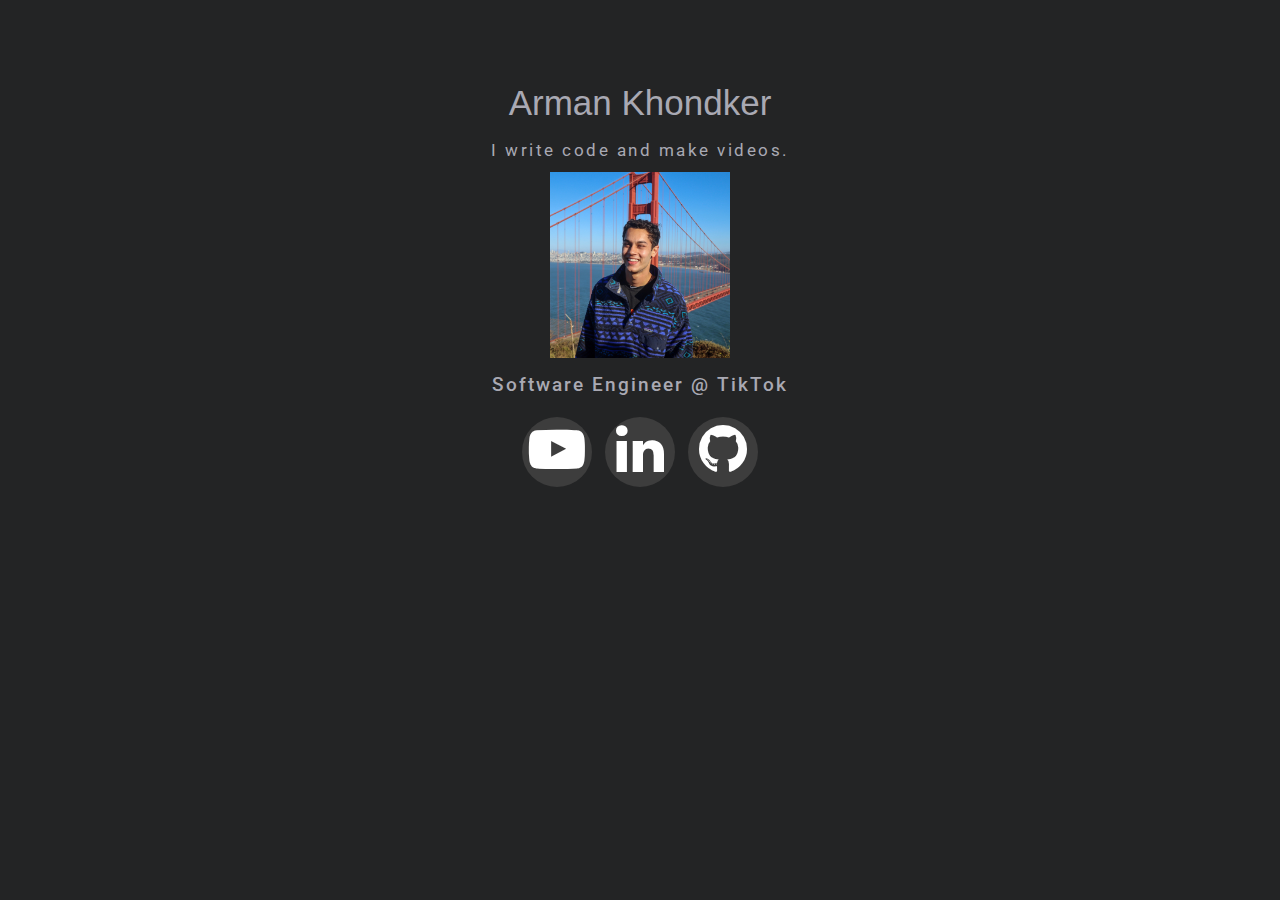
==== index.html @ ee746a55 "improve UI" ====
<!doctype html>
<!--[if lt IE 7]>      <html class="no-js lt-ie9 lt-ie8 lt-ie7" lang=""> <![endif]-->
<!--[if IE 7]>         <html class="no-js lt-ie9 lt-ie8" lang=""> <![endif]-->
<!--[if IE 8]>         <html class="no-js lt-ie9" lang=""> <![endif]-->
<!--[if gt IE 8]><!-->
<html class="no-js" lang="">
<!--<![endif]-->

<head>
<meta charset="utf-8">
<meta name="description" content="">
<meta name="viewport" content="width=device-width, initial-scale=1">
<title>hi 👋, i'm arman!</title>
<link rel="stylesheet" href="css/bootstrap.min.css">
<link rel="stylesheet" href="css/jquery.fancybox.css">
<link rel="stylesheet" href="css/main.css">
<link rel="stylesheet" href="css/responsive.css">
<link rel="stylesheet" href="css/animate.min.css">
<link rel="stylesheet" href="https://maxcdn.bootstrapcdn.com/font-awesome/4.4.0/css/font-awesome.min.css">
<link rel="icon" href="images/favicon.png">
</head>

<body>
<!-- header section -->
<section class="innerbanner" role="banner">
  <header id="header"> 
    <!-- navigation section  -->
   <div class="header-content clearfix"> 
      <nav class="navigation" role="navigation">
        <ul class="primary-nav">
  
        </ul>
      </nav></div>
    <!-- navigation section  --> 
  </header>

  <!-- banner text -->
  <div class="container">
    <div class="col-md-10 col-md-offset-1">
      <div class="banner-text text-center">
        <h1>Arman Khondker</h1>
        <div class="text-secondary"><p> I write code and make videos.</p></div>
      <div class="col-md-10 col-md-offset-1 text-center"> 
          <img src="images/cropped_sf.jpg" style="width:180px;">   
          <p>Software Engineer @ TikTok
          </p>
        </p>
        <!-- banner text --> 
        <div class="topLinks">
            <ul id="ulTop">
                <li><a title = "My YouTube" href="https://www.youtube.com/@armankhondker" target="_blank"><i class="fa fa-youtube-play fa-4x"></i></a></li>
                <li><a title = "My LinkedIn" href="https://www.linkedin.com/in/armankhondker" target="_blank"><i class="fa fa-linkedin fa-4x"></i></a></li>
                                <li><a title = "My Github" href="https://github.com/ArmanKhondker" target="_blank" class=><i class="fa fa-github fa-4x"></i></a></li>
                <!-- <li><a title = "My Twitter" href="https://www.twitter.com/armankhon" target="_blank"><i class="fa fa-twitter fa-4x"></i></a></li> -->
                <!-- <li><a title = "My Resume" href="Arman_Khondker_Resume_2023.pdf" target="_blank"><i class="fa fa-fw fa-file-pdf-o fa-5x"></i></a></li> -->
              </ul>
            </div>
      </div>
    </div>
  </div>
</section>

<!-- JS FILES --> 
<script src="https://ajax.googleapis.com/ajax/libs/jquery/1.11.3/jquery.min.js"></script> 
<script src="js/bootstrap.min.js"></script> 
<script src="js/jquery.fancybox.pack.js"></script> 
<script src="js/jquery.waypoints.min.js"></script> 
<script src="js/retina.min.js"></script> 
<script src="js/modernizr.js"></script> 
<script src="js/main.js"></script>
</body>
</html>
---- css/main.css ----
/* ------------------------------------------------------------------------------
	Template Name: Minifolio
	Author: Designstub
	Author URI: http://www.designstub.com
	License: GNU General Public License version 3.0
	License URI: http://www.gnu.org/licenses/gpl-3.0.html
	Version: 1.0

/* ------------------------------------------------------------------------------
	Typography
-------------------------------------------------------------------------------*/

@import url(http://fonts.googleapis.com/css?family=Roboto:300,400,500,600,700);
@import url(http://fonts.googleapis.com/css?family=Roboto%20Slab:300,400,500,600,700);
@import url('https://fonts.googleapis.com/css?family=Rammetto+One');


@font-face{
	src: url(fonts/ObelixPro-cyr.ttf);
	font-family: oblix;
}

p {
	font-size: 14px;
	line-height: 22.4px;
	color: #a9a9b3;
}

h1 {
	font-size: 35px;
	color: #2d3033;
}
h2 {
	font-size: 40px;
	color: #2d3033;
}
h3 {
	font-size: 28px;
	color: #2d3033;
	font-weight: 300;
}
h4 {
	font-size: 22px;
	color: #2d3033;
	font-weight: 400;
}
h5 {
	font-size: 14px;
	color: #2d3033;
	/* text-transform: uppercase; */
	font-weight: 700;
}
.btn {
	background-color: #3bc492;
	color: #fff;
	font-size: 13px;
	font-weight: 600;
	letter-spacing: 5px;
	border: 0;
	-moz-border-radius: 2px;
	-webkit-border-radius: 2px;
	border-radius: 2px;
	display: inline-block;
	text-transform: uppercase;
}
.btn:hover, .btn:focus {
	background-color: #3d3d3d;
	color: #fff;
}
.btn-large {
	padding: 15px 40px;
}
b{
	font-family: 'Segoe UI', Tahoma, Geneva, Verdana, sans-serif; 
	/*font-style: italic;*/
	/* font-weight: 500; */
}
/* ------------------------------------------------------------------------------
	Global Styles
-------------------------------------------------------------------------------*/
a {
	color: white;
}
.test {
	color: black;
}
a:hover, a:focus {
	text-decoration: none;
	-moz-transition: background-color, color, 0.3s;
	-o-transition: background-color, color, 0.3s;
	-webkit-transition: background-color, color, 0.3s;
	transition: background-color, color, 0.3s;
}
body {
	font-family: "Roboto", sans-serif;
	font-weight: 400;
	color: #6c7279;
	background-color: #232425;
}
ul, ol {
	margin: 0;
	padding: 0;
}
ul li {
	list-style: none;
	font-weight:bold;
}
#ulTop li {
    background: #3d3d3d none repeat scroll 0 0;
	border-radius: 50%;
	color: #ffffff;
	width: 70px;
	height: 70px;
	border-radius: 50%;
	padding: 4px 0;
	margin: 0 5px;
	display: inline-block;
	float: none;
}
.topLinks {
	padding-top: 5px;
	padding-bottom: 75px;
	color: white;
}

.fa:before {
    content: "\f09b";
    color: white;

}
.section {
	padding: 80px 0;
	/* background-color: #F2994A;  */
}

.section2 {
		background-color: #F2994A; 
		/* padding: 10px 0; */
}
.no-padding {
	padding: 0;
}
.no-gutter [class*=col-] {
	padding-right: 0;
	padding-left: 0;
}
.space
{
	margin-top:60px;	
}
/* ------------------------------------------------------------------------------
	Header
-------------------------------------------------------------------------------*/
#header {
	position: fixed;
	width: 100%;
	z-index: 999;
}
#header .header-content {
	margin: 0 auto;
	max-width: 1170px;
	padding: 30px 0;
	padding-right: 27px;
	width: 100%;
	-moz-transition: padding 0.0s;
	-o-transition: padding 0.0s;
	-webkit-transition: padding 0.0s;
	transition: padding 0.0s;
	text-align: center;
}
#header .logo {
	float: left;
}
#header.fixed {
	background-color: #222
}
#header.fixed .header-content {
	border-bottom: 0;
	padding: 0px 0;
}
#header.fixed .nav-toggle {
	top: 8px;
}
.navigation.open {
	opacity: 0.9;
	visibility: visible;
	-moz-transition: opacity 0.5s;
	-o-transition: opacity 0.5s;
	-webkit-transition: opacity 0.5s;
	transition: opacity 0.5s;
}
.navigation {
	float: center;
}
.navigation2 {
	float: center;
}

.navigation2 a {
	color: #949494;
	font-size: 13px;
	font-weight: bold;
	margin-left: 40px;
	letter-spacing: 2px;
	font-family: 'Segoe UI', Tahoma, Geneva, Verdana, sans-serif; 
}
.navigation li {
	display: inline-block;
}
.navigation a {
	color: #949494;
	font-size: 12px;
	font-weight: bold;
	margin-left: 25px;
	letter-spacing: 1.5px;
	font-family: 'Segoe UI', Tahoma, Geneva, Verdana, sans-serif; 
}
.navigation a:hover, .navgiation2 a:hover, .navigation a.active {
	color: #5A5A5A;
}
.nav-toggle {
	display: none;
	height: 35px;
	overflow: hidden;
	position: fixed;
	right: 5%;
	text-indent: 100%;
	top: 32px;
	white-space: nowrap;
	width: 35px;
	z-index: 99999;
	-moz-transition: all 0.3s;
	-o-transition: all 0.3s;
	-webkit-transition: all 0.3s;
	transition: all 0.3s;
}
.nav-toggle:before, .nav-toggle:after {
	border-radius: 50%;
	content: "";
	height: 100%;
	left: 0;
	position: absolute;
	top: 0;
	width: 100%;
	-moz-transform: translateZ(0);
	-ms-transform: translateZ(0);
	-webkit-transform: translateZ(0);
	transform: translateZ(0);
	-moz-backface-visibility: hidden;
	-webkit-backface-visibility: hidden;
	backface-visibility: hidden;
	-moz-transition-property: -moz-transform;
	-o-transition-property: -o-transform;
	-webkit-transition-property: -webkit-transform;
	transition-property: transform;
}
.nav-toggle:before {
	-moz-transform: scale(1);
	-ms-transform: scale(1);
	-webkit-transform: scale(1);
	transform: scale(1);
	-moz-transition-duration: 0.3s;
	-o-transition-duration: 0.3s;
	-webkit-transition-duration: 0.3s;
	transition-duration: 0.3s;
}
.nav-toggle:after {
	-moz-transform: scale(0);
	-ms-transform: scale(0);
	-webkit-transform: scale(0);
	transform: scale(0);
	-moz-transition-duration: 0s;
	-o-transition-duration: 0s;
	-webkit-transition-duration: 0s;
	transition-duration: 0s;
}
.nav-toggle span {
	background-color: #949494;
	bottom: auto;
	display: inline-block;
	height: 3px;
	left: 50%;
	position: absolute;
	right: auto;
	top: 50%;
	width: 18px;
	z-index: 10;
	-moz-transform: translateX(-50%) translateY(-50%);
	-ms-transform: translateX(-50%) translateY(-50%);
	-webkit-transform: translateX(-50%) translateY(-50%);
	transform: translateX(-50%) translateY(-50%);
}
.nav-toggle span:before, .nav-toggle span:after {
	background-color: #949494;
	content: "";
	height: 100%;
	position: absolute;
	right: 0;
	top: 0;
	width: 100%;
	-moz-transform: translateZ(0);
	-ms-transform: translateZ(0);
	-webkit-transform: translateZ(0);
	transform: translateZ(0);
	-moz-backface-visibility: hidden;
	-webkit-backface-visibility: hidden;
	backface-visibility: hidden;
	-moz-transition: -moz-transform 0.3s;
	-o-transition: -o-transform 0.3s;
	-webkit-transition: -webkit-transform 0.3s;
	transition: transform 0.3s;
}
.nav-toggle span:before {
	-moz-transform: translateY(-6px) rotate(0deg);
	-ms-transform: translateY(-6px) rotate(0deg);
	-webkit-transform: translateY(-6px) rotate(0deg);
	transform: translateY(-6px) rotate(0deg);
}
.nav-toggle span:after {
	-moz-transform: translateY(6px) rotate(0deg);
	-ms-transform: translateY(6px) rotate(0deg);
	-webkit-transform: translateY(6px) rotate(0deg);
	transform: translateY(6px) rotate(0deg);
}
.nav-toggle.close-nav:before {
	-moz-transform: scale(0);
	-ms-transform: scale(0);
	-webkit-transform: scale(0);
	transform: scale(0);
}
.nav-toggle.close-nav:after {
	-moz-transform: scale(1);
	-ms-transform: scale(1);
	-webkit-transform: scale(1);
	transform: scale(1);
}
.nav-toggle.close-nav span {
	background-color: rgba(255, 255, 255, 0);
}
.nav-toggle.close-nav span:before, .nav-toggle.close-nav span:after {
	background-color: black;
}
.nav-toggle.close-nav span:before {
	-moz-transform: translateY(0) rotate(45deg);
	-ms-transform: translateY(0) rotate(45deg);
	-webkit-transform: translateY(0) rotate(45deg);
	transform: translateY(0) rotate(45deg);
}
.nav-toggle.close-nav span:after {
	-moz-transform: translateY(0) rotate(-45deg);
	-ms-transform: translateY(0) rotate(-45deg);
	-webkit-transform: translateY(0) rotate(-45deg);
	transform: translateY(0) rotate(-45deg);
}
/* ------------------------------------------------------------------------------
	Banner
-------------------------------------------------------------------------------*/

.banner {
	 background-image: linear-gradient(white, white);
}
.banner-text {
	padding-top: 7%;
}
.banner-text h1 {
	color: #a9a9b3;
	font-family: 'Segoe UI', Tahoma, Geneva, Verdana, sans-serif; 
	font-size: 70x;
	font-weight: 500;
}
.banner-text p {
	color: #a9a9b3;
	font-size: 19px;
	font-weight: 500;
	letter-spacing: 2px;
	line-height: 24px;
	margin-top: 15px;
	margin-bottom: 10px;
}
/* ------------------------------------------------------------------------------
	Description Text
-------------------------------------------------------------------------------*/

.descripton p {
	color: #3d3d3d;
	font-size: 18px;
	line-height: 33px;
	font-weight: 400;
}
/* ------------------------------------------------------------------------------
	Works
-------------------------------------------------------------------------------*/
.work {
  -moz-box-shadow: 0 0 0 1px #fff;
  -webkit-box-shadow: 0 0 0 1px #fff;
  box-shadow: 0 0 0 1px #fff;

  overflow: hidden;
  position: relative;
  visibility: hidden; }
  .work img
  {
	width:100%;
	height:100%;  
  }
  .work .overlay {
    background: rgba(64, 35, 97, 0.9);
    height: 100%;
    left: 0;
    opacity: 0;
    position: absolute;
    top: 0;
    width: 100%;
    -moz-transition: opacity, 0.3s;
    -o-transition: opacity, 0.3s;
    -webkit-transition: opacity, 0.3s;
    transition: opacity, 0.3s; }
  .work .overlay-caption {
    position: absolute;
    text-align: center;
    top: 50%;
    width: 100%;
    -moz-transform: translateY(-50%);
    -ms-transform: translateY(-50%);
    -webkit-transform: translateY(-50%);
    transform: translateY(-50%); }
  .work h5, .work p, .work img {
    -moz-transition: all, 0.5s;
    -o-transition: all, 0.5s;
    -webkit-transition: all, 0.5s;
    transition: all, 0.5s; }
  .work h5, .work p {
    color: #fff;
    margin: 0;
    opacity: 0; }
  .work h5 {
    margin-bottom: 5px;
    -moz-transform: translate3d(0, -200%, 0);
    -ms-transform: translate3d(0, -200%, 0);
    -webkit-transform: translate3d(0, -200%, 0);
    transform: translate3d(0, -200%, 0); }
  .work p {
    -moz-transform: translate3d(0, 200%, 0);
    -ms-transform: translate3d(0, 200%, 0);
    -webkit-transform: translate3d(0, 200%, 0);
    transform: translate3d(0, 200%, 0); }

.work-box:hover img {
  -moz-transform: scale(1.2);
  -ms-transform: scale(1.2);
  -webkit-transform: scale(1.2);
  transform: scale(1.2); }
.work-box:hover .overlay {
  opacity: 1; }
  .work-box:hover .overlay h5, .work-box:hover .overlay p {
    opacity: 1;
    -moz-transform: translate3d(0, 0, 0);
    -ms-transform: translate3d(0, 0, 0);
    -webkit-transform: translate3d(0, 0, 0);
    transform: translate3d(0, 0, 0); }
	
	/* ------------------------------------------------------------------------------
	Work animation
-------------------------------------------------------------------------------*/
.work:nth-child(1) {
  -moz-animation-delay: 0.1s;
  -webkit-animation-delay: 0.1s;
  animation-delay: 0.1s; }
.work:nth-child(2) {
  -moz-animation-delay: 0.2s;
  -webkit-animation-delay: 0.2s;
  animation-delay: 0.2s; }
.work:nth-child(3) {
  -moz-animation-delay: 0.3s;
  -webkit-animation-delay: 0.3s;
  animation-delay: 0.3s; }
.work:nth-child(4) {
  -moz-animation-delay: 0.4s;
  -webkit-animation-delay: 0.4s;
  animation-delay: 0.4s; }
.work:nth-child(5) {
  -moz-animation-delay: 0.8s;
  -webkit-animation-delay: 0.8s;
  animation-delay: 0.8s; }
.work:nth-child(6) {
  -moz-animation-delay: 0.7s;
  -webkit-animation-delay: 0.7s;
  animation-delay: 0.7s; }
.work:nth-child(7) {
  -moz-animation-delay: 0.6s;
  -webkit-animation-delay: 0.6s;
  animation-delay: 0.6s; }
.work:nth-child(8) {
  -moz-animation-delay: 0.5s;
  -webkit-animation-delay: 0.5s;
  animation-delay: 0.5s; }
  .work:nth-child(9) {
	-moz-animation-delay: 0.9s;
	-webkit-animation-delay: 0.9s;
	animation-delay: 0.9s; }
  .work:nth-child(10) {
	-moz-animation-delay: 1.0s;
	-webkit-animation-delay: 1.0s;
	animation-delay: 1.0s; }
  .work:nth-child(11) {
	-moz-animation-delay: 1.1s;
	-webkit-animation-delay: 1.1s;
	animation-delay: 1.1s; }
  .work:nth-child(12) {
	-moz-animation-delay: 1.2s;
	-webkit-animation-delay: 1.2s;
	animation-delay: 1.2s; }
  .work:nth-child(13) {
	-moz-animation-delay: 1.6s;
	-webkit-animation-delay: 1.6s;
	animation-delay: 1.6s; }
  .work:nth-child(14) {
	-moz-animation-delay: 1.5s;
	-webkit-animation-delay: 1.5s;
	animation-delay: 1.5s; }
  .work:nth-child(15) {
	-moz-animation-delay: 1.4s;
	-webkit-animation-delay: 1.4s;
	animation-delay: 1.4s; }
  .work:nth-child(16) {
	-moz-animation-delay: 1.3s;
	-webkit-animation-delay: 1.3s;
	animation-delay: 1.3s; }

.animated {
  visibility: visible; }
  
/* ------------------------------------------------------------------------------
	Hire me
-------------------------------------------------------------------------------*/
.hireme {
	background-color: ##bb0000;
}
.hireme h3 {
	font-family: "Roboto", sans-serif;
	font-size: 30px;
	font-weight: 400;
	margin-top: 0;
}
.hireme p {
	color: #2d3033;
	font-family: "Roboto", sans-serif;
	font-size: 16px;
	font-weight: 400;
}
.hireme .btn {
	margin-top: 30px;
}
/* ------------------------------------------------------------------------------
	Footer
-------------------------------------------------------------------------------*/
.footer {
	 background-image: linear-gradient(white, #white);
	text-align: center;
}
.footer p {
	font-family: "Roboto", sans-serif;
	font-size: 11px;
	color: #fafafa;
	letter-spacing: 2px;
	text-transform: uppercase;
}
.footer a {
	color: #fafafa;
}
.footer a:hover {
	color: #e84545;
}
.footer .footer-share {
	margin-top: 0;
}
.footer .footer-share li {
	background: #3d3d3d none repeat scroll 0 0;
	border-radius: 50%;
	color: black;
	width: 90px;
	height: 90px;
	border-radius: 50%;
	padding: 4px 0;
	margin: 0 5px;
	display: inline-block;
	float: none;
}
.footer .footer-share a {
	color: #fff;
}
.footer .fa-heart:before {
	color: #e84545;
	font-size: 11px;
	margin: 0 2px;
}
  
/* ------------------------------------------------------------------------------
	Inner Page Banner
-------------------------------------------------------------------------------*/

.innerbanner {
	background-image: linear-gradient(white,#white);text-transform: 
	min-height: 100%;
}
.innerbanner-text {
	padding-top: 20%;
}

.innerbanner-text p {
	color: #000000;text-transform: 
	font-family: "Rammeto One", sans-serif;
	font-size: 36px;
	font-weight: 400;
	letter-spacing: 3px;
	line-height: 24px;
	margin-top: 30px;
	margin-bottom: 80px;
}
/* ------------------------------------------------------------------------------
	Inner description
-------------------------------------------------------------------------------*/

.inner-description h1 {
	color: white;
	font-size: 28px;
	font-weight: 700;
	margin-top:55px;
	font-family: 'Segoe UI', Tahoma, Geneva, Verdana, sans-serif; 
}
.inner-description p {
	color: white;
	font-size: 23px;
	line-height: 33px;
	font-weight: 400;
	font-family: 'Segoe UI', Tahoma, Geneva, Verdana, sans-serif; 
}
.inner-description img
{
	width:200px;
/* border-radius:50%;	 */
}


/* ------------------------------------------------------------------------------
	Contact form
-------------------------------------------------------------------------------*/
.conForm
{
margin-top:50px;	
}
.conForm input {
	background:##bb0000;
	color:#797979;
	padding:15px 30px;
	border:none;
	margin-right:3%;
	margin-bottom:30px;
	outline:none;
	font-style:normal;
	border:#f4f3f3 1px solid;
	font-size:15px;
}
.conForm input.noMarr {
	margin-right:0px;
}
.conForm textarea {
	background:##bb0000;
	color:#797979;
	padding:15px 30px;
	margin-bottom:18px;
	outline:none;
	height:300px;
	font-style:normal;
	resize:none;
	font-size:15px;
	border:#f4f3f3 1px solid;
}


.conForm .submitBnt {
	background:#3bc492;
	color: #fff;
		padding: 15px 40px;
	font-size: 13px;
	font-weight: 600;
	letter-spacing: 5px;
	border: 0;
	-moz-border-radius: 2px;
	-webkit-border-radius: 2px;
	border-radius: 2px;
	display: inline-block;
	text-transform: uppercase;
}
.conForm .submitBnt:hover {
	background:#3d3d3d;
	color:#fff;
}
.error_message {
    color: #ff675f;
    font-weight: 500;
    padding-bottom: 15px;
}
#success_page h3 {
    color: #5ed07b;
    font-size: 17px;
    font-weight: 700;
}
.text-secondary p{
	color: #a9a9b3;
	font-size: 17px;
	font-weight: 400;
	letter-spacing: 2.5px;
	line-height: 24px;
	margin-top: 15px;
	margin-bottom: 10px;
}
---- css/responsive.css ----
@media screen and (max-width: 1024px) {
  #header .header-content {
    width: 90%; }

  .nav-toggle {
    display: block; }

  .navigation {
    position: fixed;
    background-color: #000;
    width: 100%;
    height: 100%;
    top: 0;
    left: 0;
    z-index: 99999;
    visibility: hidden;
    opacity: 0;
    -webkit-transition: opacity 0.5s, visibility 0s 0.5s;
    transition: opacity 0.5s, visibility 0s 0.5s; }
    .navigation .primary-nav {
      position: relative;
      top: 45%;
      -moz-transform: translateY(-45%);
      -ms-transform: translateY(-45%);
      -webkit-transform: translateY(-45%);
      transform: translateY(-45%); }
    .navigation li {
      display: block;
      margin-bottom: 20px; }
    .navigation a {
      display: block;
      font-size: 25px;
      margin: 0;
      text-align: center; }

  .person {
    margin: 0 auto 50px; }
    .person-content {
      text-align: center; }
    .person .social-icons li {
      display: inline-block;
      float: none;
      margin-bottom: 5px; }

  .testimonials blockquote {
    padding: 20px 5% 0; }
  .testimonials p {
    font-size: 26px; }

  .flex-control-nav {
    bottom: 20px; } }
@media screen and (max-width: 768px) {
	#header .header-content {
		 padding: 45px 0;
	}
	.banner
	{
	min-height:100%!important;	
	}
  .banner-text {
    padding-top: 30%; }
    .banner-text h1 {
      font-size: 42px; }
    .banner-text p {
      font-size: 18px; }
.innerbanner-text{
	    padding-top: 30%; }
  .flexslider {
    padding-bottom: 80px; }

  .flex-control-nav {
    width: 100%; }

  .footer .footer-col {
    margin-bottom: 50px; } }
@media screen and (max-width: 640px) {
	#header .header-content {
		 padding: 45px 0;
	}
  .banner-text {
    padding-top: 35%; }
	.innerbanner-text{
	    padding-top: 35%; } }
@media screen and (max-width: 480px) {
	#header .header-content {
		 padding: 45px 0;
	}
  .banner-text {
    padding-top: 45%; }
	    .banner-text h1 {
      font-size: 32px; }
	  .innerbanner-text{
	    padding-top: 45%; } }
@media screen and (max-width: 320px) {
	#header .header-content {
		 padding: 45px 0;
	}
			
			
  .banner-text {
    padding-top: 55%; }
.innerbanner-text{
	    padding-top: 55%; }
  .testimonials blockquote {
    padding: 20px 5% 0; }
  .testimonials p {
    font-size: 26px; } }
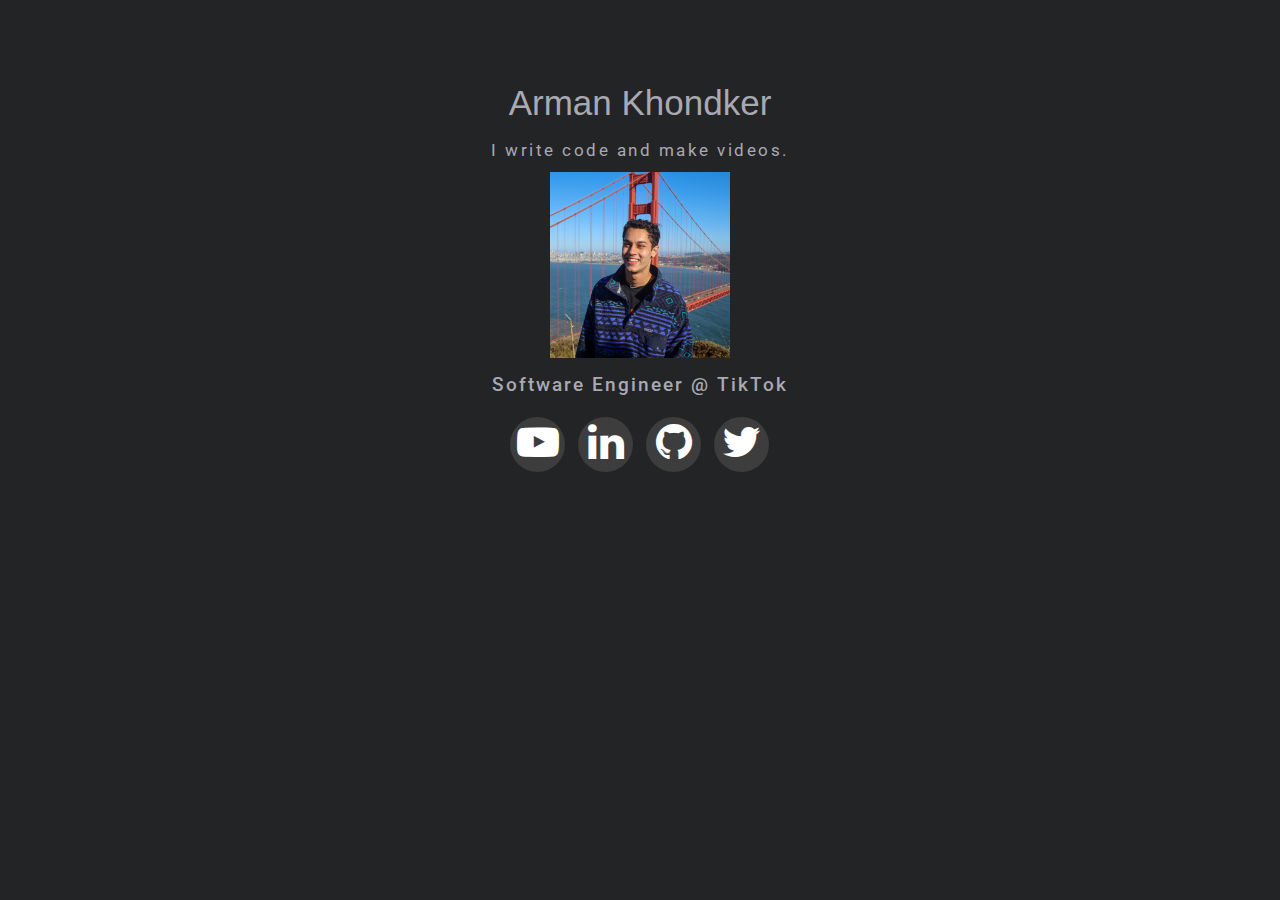
==== commit 642e33f6: "reformat" ====
--- a/index.html
+++ b/index.html
@@ -10,7 +10,7 @@
 <meta charset="utf-8">
 <meta name="description" content="">
 <meta name="viewport" content="width=device-width, initial-scale=1">
-<title>hi 👋, i'm arman!</title>
+<title>Arman Khondker</title>
 <link rel="stylesheet" href="css/bootstrap.min.css">
 <link rel="stylesheet" href="css/jquery.fancybox.css">
 <link rel="stylesheet" href="css/main.css">
@@ -48,10 +48,10 @@
         <!-- banner text --> 
         <div class="topLinks">
             <ul id="ulTop">
-                <li><a title = "My YouTube" href="https://www.youtube.com/@armankhondker" target="_blank"><i class="fa fa-youtube-play fa-4x"></i></a></li>
-                <li><a title = "My LinkedIn" href="https://www.linkedin.com/in/armankhondker" target="_blank"><i class="fa fa-linkedin fa-4x"></i></a></li>
-                                <li><a title = "My Github" href="https://github.com/ArmanKhondker" target="_blank" class=><i class="fa fa-github fa-4x"></i></a></li>
-                <!-- <li><a title = "My Twitter" href="https://www.twitter.com/armankhon" target="_blank"><i class="fa fa-twitter fa-4x"></i></a></li> -->
+                <li><a title = "My YouTube" href="https://www.youtube.com/@armankhondker" target="_blank"><i class="fa fa-youtube-play fa-3x"></i></a></li>
+                <li><a title = "My LinkedIn" href="https://www.linkedin.com/in/armankhondker" target="_blank"><i class="fa fa-linkedin fa-3x"></i></a></li>
+                                <li><a title = "My Github" href="https://github.com/ArmanKhondker" target="_blank" class=><i class="fa fa-github fa-3x"></i></a></li>
+                <li><a title = "My Twitter" href="https://www.twitter.com/armankhon" target="_blank"><i class="fa fa-twitter fa-3x"></i></a></li>
                 <!-- <li><a title = "My Resume" href="Arman_Khondker_Resume_2023.pdf" target="_blank"><i class="fa fa-fw fa-file-pdf-o fa-5x"></i></a></li> -->
               </ul>
             </div>
--- a/css/main.css
+++ b/css/main.css
@@ -109,8 +109,8 @@
     background: #3d3d3d none repeat scroll 0 0;
 	border-radius: 50%;
 	color: #ffffff;
-	width: 70px;
-	height: 70px;
+	width: 55px;
+	height: 55px;
 	border-radius: 50%;
 	padding: 4px 0;
 	margin: 0 5px;
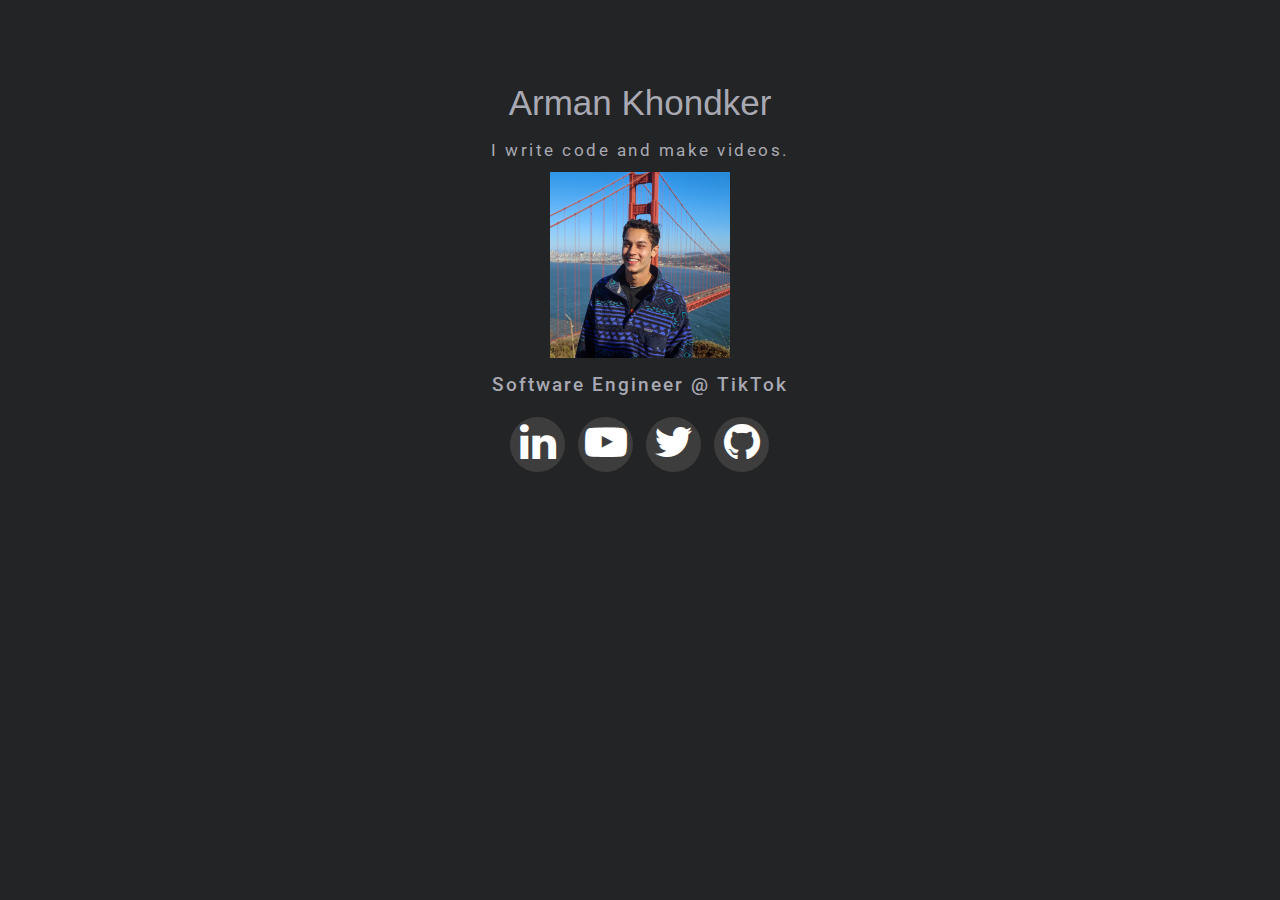
==== commit 43ff3e55: "Update index.html" ====
--- a/index.html
+++ b/index.html
@@ -48,10 +48,10 @@
         <!-- banner text --> 
         <div class="topLinks">
             <ul id="ulTop">
+              <li><a title = "My LinkedIn" href="https://www.linkedin.com/in/armankhondker" target="_blank"><i class="fa fa-linkedin fa-3x"></i></a></li>
                 <li><a title = "My YouTube" href="https://www.youtube.com/@armankhondker" target="_blank"><i class="fa fa-youtube-play fa-3x"></i></a></li>
-                <li><a title = "My LinkedIn" href="https://www.linkedin.com/in/armankhondker" target="_blank"><i class="fa fa-linkedin fa-3x"></i></a></li>
-                                <li><a title = "My Github" href="https://github.com/ArmanKhondker" target="_blank" class=><i class="fa fa-github fa-3x"></i></a></li>
                 <li><a title = "My Twitter" href="https://www.twitter.com/armankhon" target="_blank"><i class="fa fa-twitter fa-3x"></i></a></li>
+                <li><a title = "My Github" href="https://github.com/ArmanKhondker" target="_blank" class=><i class="fa fa-github fa-3x"></i></a></li>
                 <!-- <li><a title = "My Resume" href="Arman_Khondker_Resume_2023.pdf" target="_blank"><i class="fa fa-fw fa-file-pdf-o fa-5x"></i></a></li> -->
               </ul>
             </div>
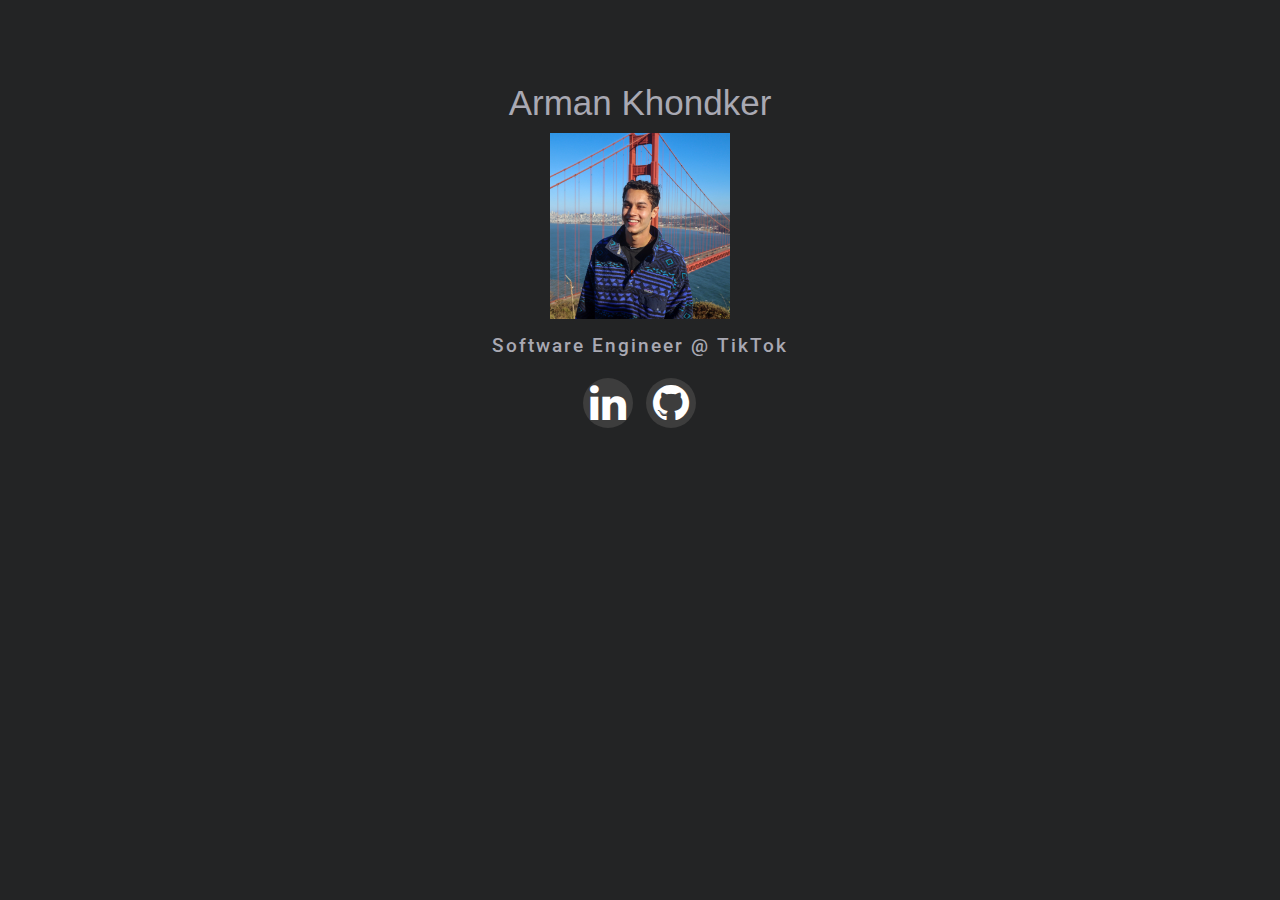
==== commit b88e3cab: "Update index.html" ====
--- a/index.html
+++ b/index.html
@@ -39,7 +39,7 @@
     <div class="col-md-10 col-md-offset-1">
       <div class="banner-text text-center">
         <h1>Arman Khondker</h1>
-        <div class="text-secondary"><p> I write code and make videos.</p></div>
+        <!-- <div class="text-secondary"><p> I write code and make videos.</p></div> -->
       <div class="col-md-10 col-md-offset-1 text-center"> 
           <img src="images/cropped_sf.jpg" style="width:180px;">   
           <p>Software Engineer @ TikTok
@@ -49,8 +49,8 @@
         <div class="topLinks">
             <ul id="ulTop">
               <li><a title = "My LinkedIn" href="https://www.linkedin.com/in/armankhondker" target="_blank"><i class="fa fa-linkedin fa-3x"></i></a></li>
-                <li><a title = "My YouTube" href="https://www.youtube.com/@armankhondker" target="_blank"><i class="fa fa-youtube-play fa-3x"></i></a></li>
-                <li><a title = "My Twitter" href="https://www.twitter.com/armankhon" target="_blank"><i class="fa fa-twitter fa-3x"></i></a></li>
+<!--                 <li><a title = "My YouTube" href="https://www.youtube.com/@armankhondker" target="_blank"><i class="fa fa-youtube-play fa-3x"></i></a></li>
+                <li><a title = "My Twitter" href="https://www.twitter.com/armankhon" target="_blank"><i class="fa fa-twitter fa-3x"></i></a></li> -->
                 <li><a title = "My Github" href="https://github.com/ArmanKhondker" target="_blank" class=><i class="fa fa-github fa-3x"></i></a></li>
                 <!-- <li><a title = "My Resume" href="Arman_Khondker_Resume_2023.pdf" target="_blank"><i class="fa fa-fw fa-file-pdf-o fa-5x"></i></a></li> -->
               </ul>
--- a/css/main.css
+++ b/css/main.css
@@ -109,8 +109,8 @@
     background: #3d3d3d none repeat scroll 0 0;
 	border-radius: 50%;
 	color: #ffffff;
-	width: 55px;
-	height: 55px;
+	width: 50px;
+	height: 50px;
 	border-radius: 50%;
 	padding: 4px 0;
 	margin: 0 5px;
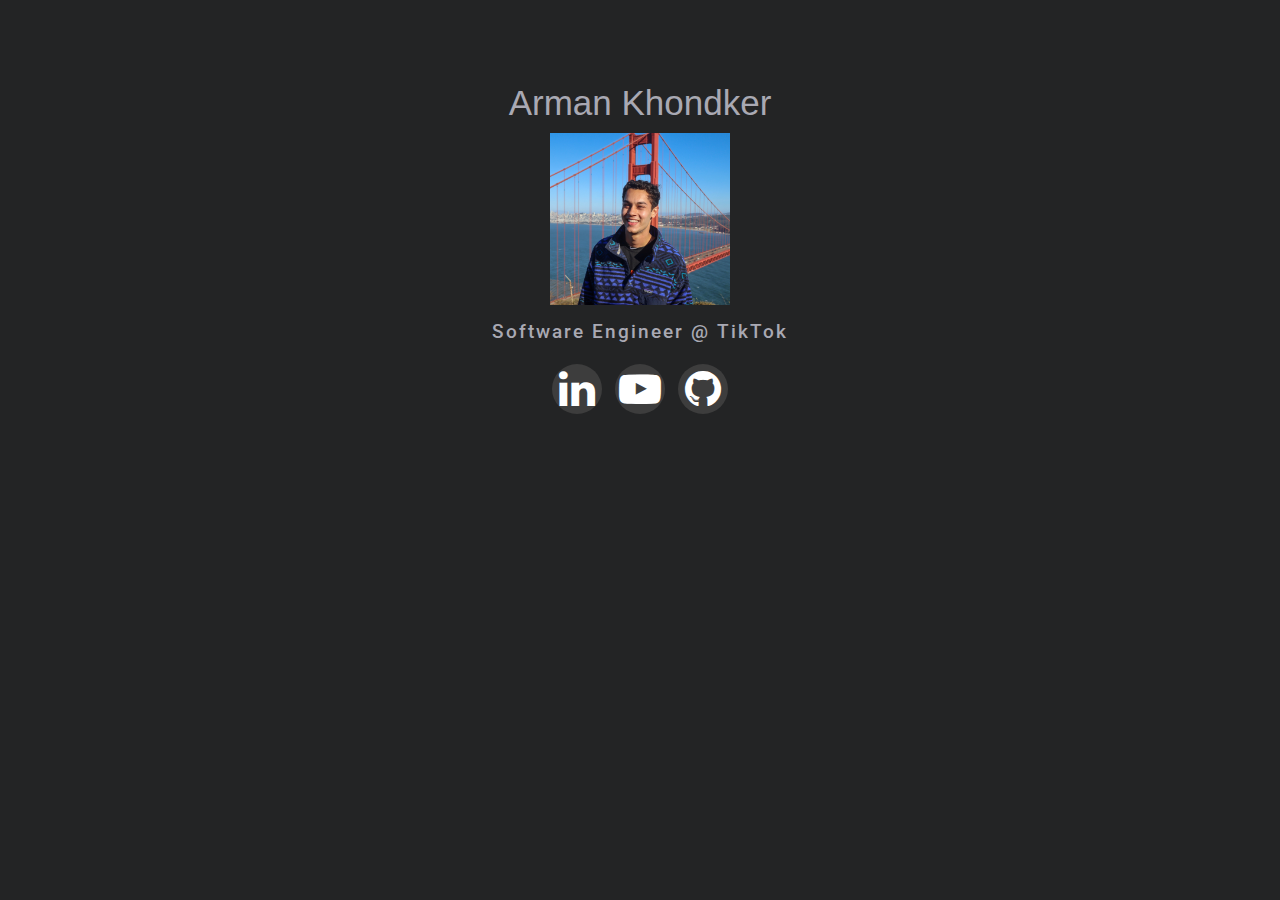
==== commit 5fd5484b: "Update index.html" ====
--- a/index.html
+++ b/index.html
@@ -49,8 +49,8 @@
         <div class="topLinks">
             <ul id="ulTop">
               <li><a title = "My LinkedIn" href="https://www.linkedin.com/in/armankhondker" target="_blank"><i class="fa fa-linkedin fa-3x"></i></a></li>
-<!--                 <li><a title = "My YouTube" href="https://www.youtube.com/@armankhondker" target="_blank"><i class="fa fa-youtube-play fa-3x"></i></a></li>
-                <li><a title = "My Twitter" href="https://www.twitter.com/armankhon" target="_blank"><i class="fa fa-twitter fa-3x"></i></a></li> -->
+                <li><a title = "My YouTube" href="https://www.youtube.com/@armankhondker" target="_blank"><i class="fa fa-youtube-play fa-3x"></i></a></li>
+                <!-- <li><a title = "My Twitter" href="https://www.twitter.com/armankhon" target="_blank"><i class="fa fa-twitter fa-3x"></i></a></li> -->
                 <li><a title = "My Github" href="https://github.com/ArmanKhondker" target="_blank" class=><i class="fa fa-github fa-3x"></i></a></li>
                 <!-- <li><a title = "My Resume" href="Arman_Khondker_Resume_2023.pdf" target="_blank"><i class="fa fa-fw fa-file-pdf-o fa-5x"></i></a></li> -->
               </ul>
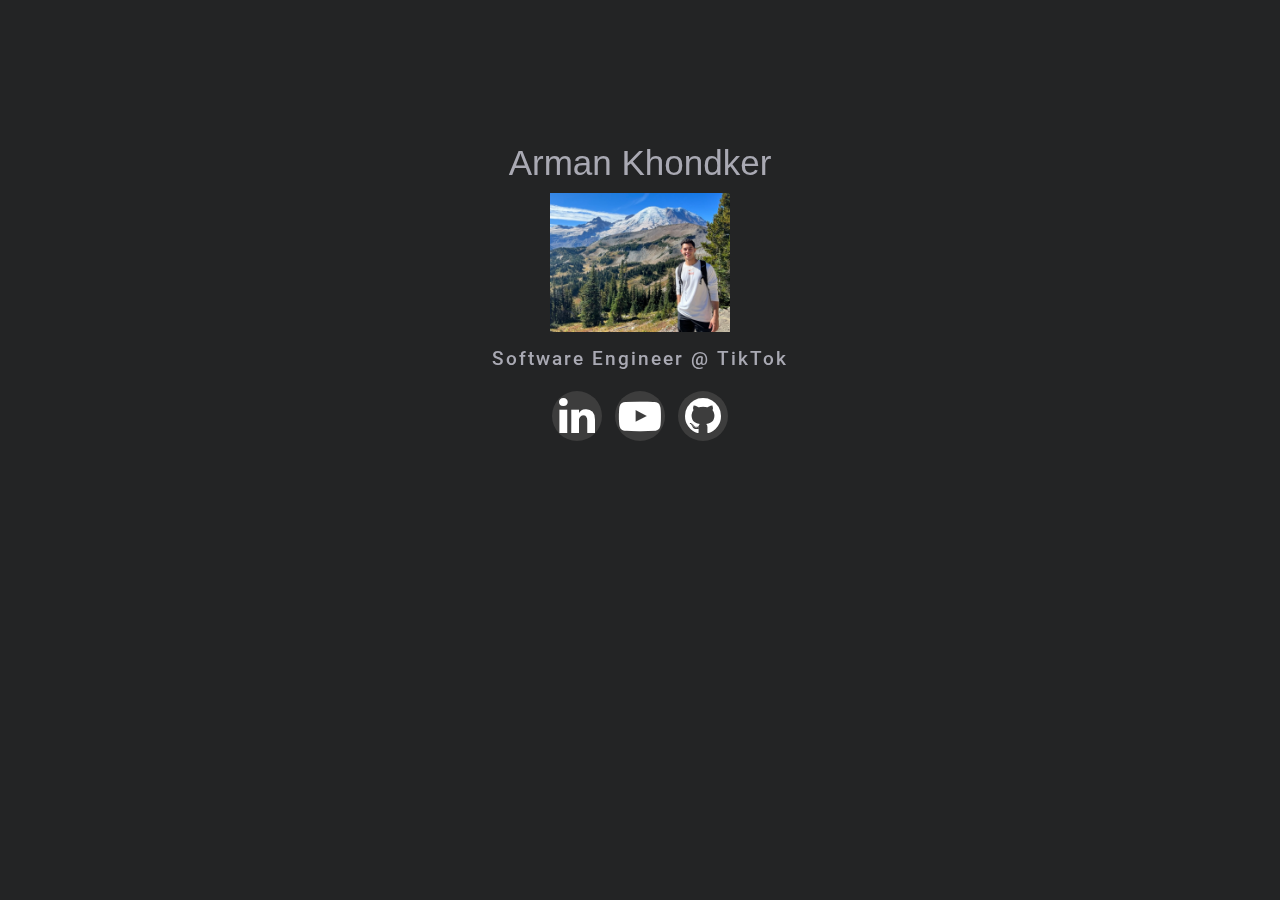
==== commit 783ad2c2: "edit home" ====
--- a/index.html
+++ b/index.html
@@ -31,7 +31,7 @@
   
         </ul>
       </nav></div>
-    <!-- navigation section  --> 
+    <!-- navigation section  - -> 
   </header>
 
   <!-- banner text -->
@@ -41,7 +41,7 @@
         <h1>Arman Khondker</h1>
         <!-- <div class="text-secondary"><p> I write code and make videos.</p></div> -->
       <div class="col-md-10 col-md-offset-1 text-center"> 
-          <img src="images/cropped_sf.jpg" style="width:180px;">   
+          <img src="images/moutain.jpeg" style="width:180px;">   
           <p>Software Engineer @ TikTok
           </p>
         </p>
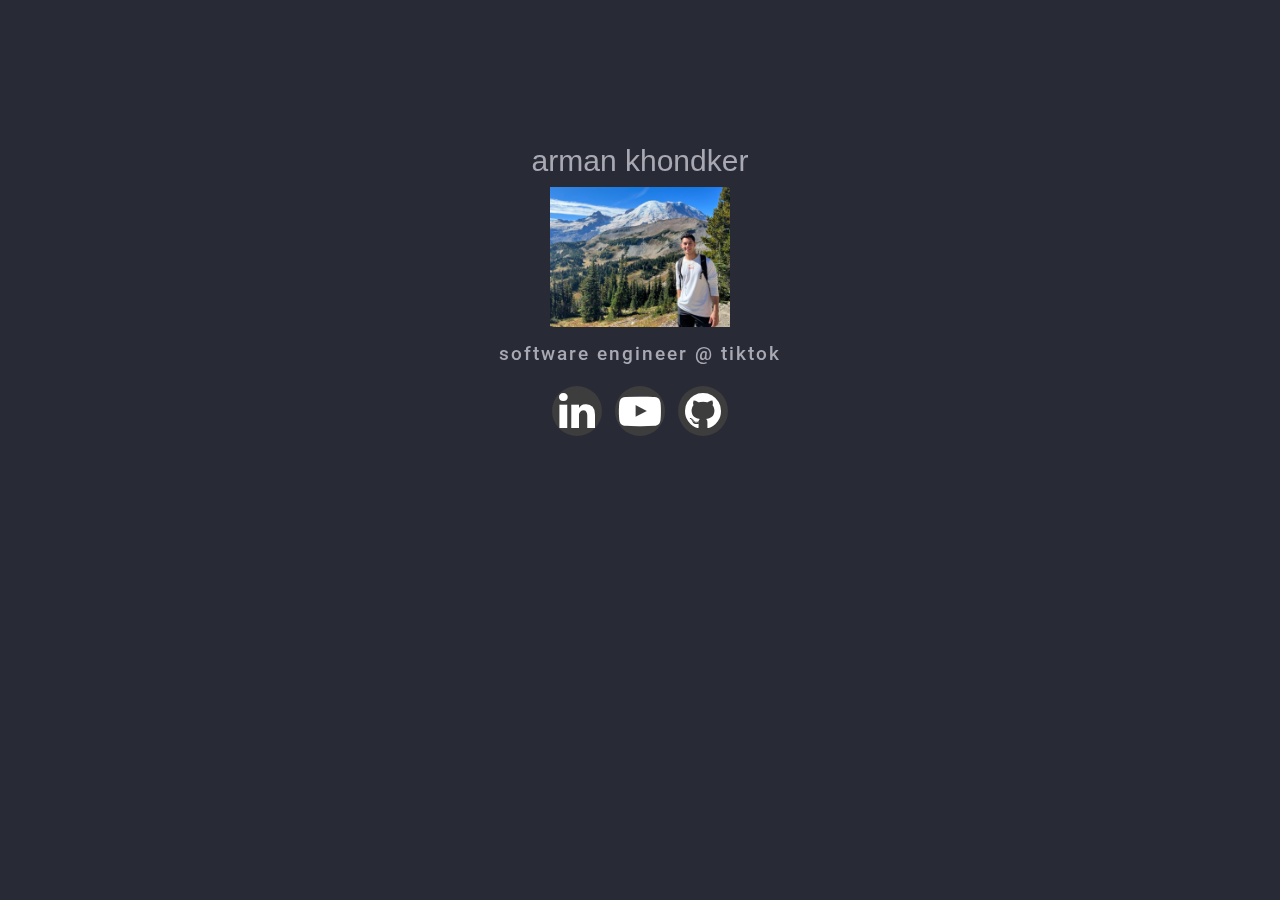
==== commit 47e8d7a3: "Update index.html" ====
--- a/index.html
+++ b/index.html
@@ -38,11 +38,11 @@
   <div class="container">
     <div class="col-md-10 col-md-offset-1">
       <div class="banner-text text-center">
-        <h1>Arman Khondker</h1>
+        <h1>arman khondker</h1>
         <!-- <div class="text-secondary"><p> I write code and make videos.</p></div> -->
       <div class="col-md-10 col-md-offset-1 text-center"> 
           <img src="images/moutain.jpeg" style="width:180px;">   
-          <p>Software Engineer @ TikTok
+          <p>software engineer @ tiktok
           </p>
         </p>
         <!-- banner text --> 
--- a/css/main.css
+++ b/css/main.css
@@ -27,7 +27,7 @@
 }
 
 h1 {
-	font-size: 35px;
+	font-size: 30px;
 	color: #2d3033;
 }
 h2 {
@@ -95,7 +95,7 @@
 	font-family: "Roboto", sans-serif;
 	font-weight: 400;
 	color: #6c7279;
-	background-color: #232425;
+	background-color: #282a36;
 }
 ul, ol {
 	margin: 0;
